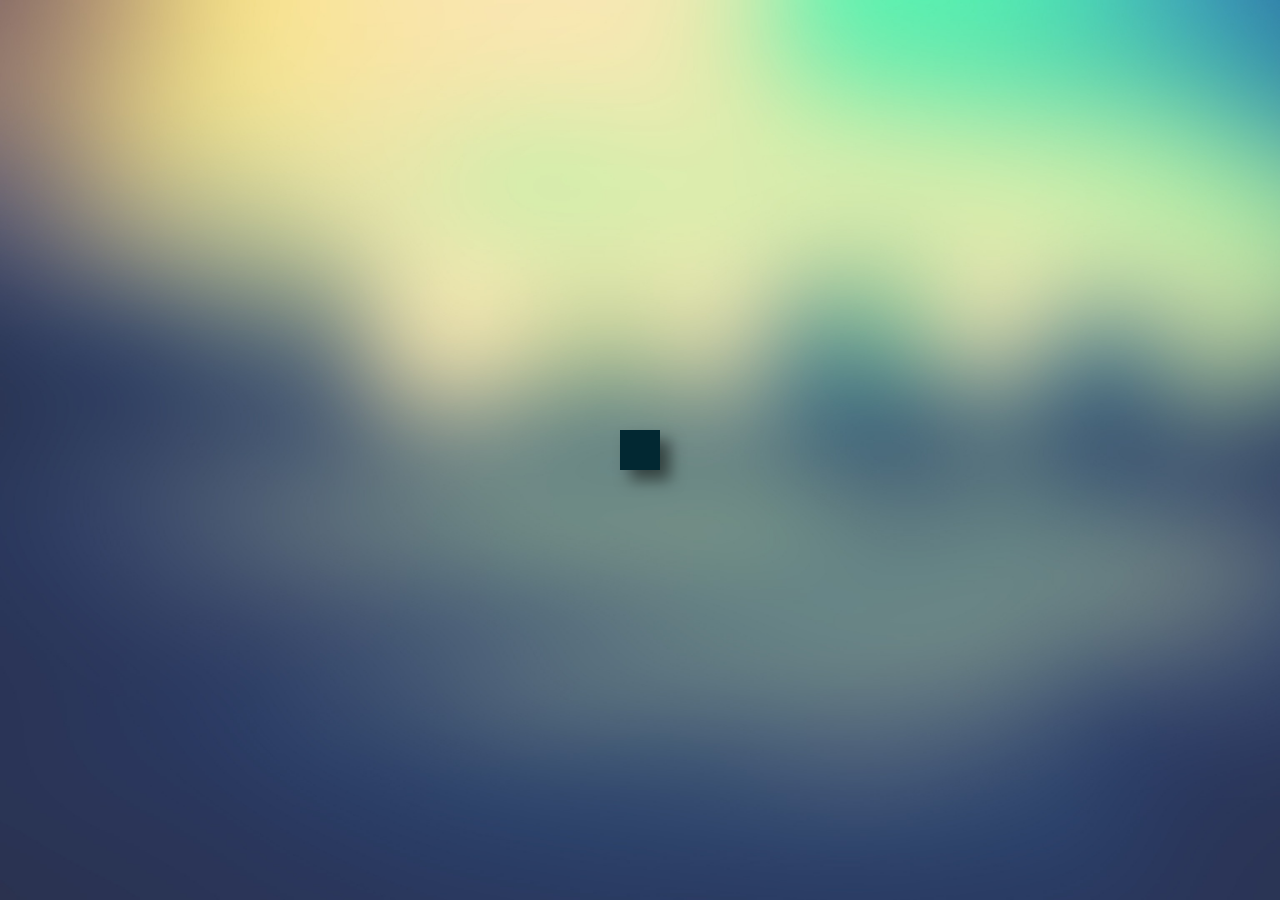
==== html/index.html @ 146cfb05 "first commit" ====
<!DOCTYPE html>
<html>
<html lang="en">
    <head>
        <title>Word Clock</title>
        <meta http-equiv="Content-Type" content="text/html; charset=UTF-8">
        <style>
            #page {
                position: absolute;
                text-align: center;
                top: 0px;
                left: 0px;
                bottom: 0px;
                right: 0px;
                background-image: url("bg.jpg");
                background-size: cover;
            }
            .clock {
                display: inline-block;
                padding: 20px;
                color: rgba(208, 208, 208, 0.2);
                background: rgb(2, 40, 50);
                font-family: Ubuntu Mono, Consolas, 'Liberation Mono', Courier, monospace;
                font-size: 28px;

                -webkit-box-shadow: 10px 10px 15px rgba(0,0,0,0.5);
                -moz-box-shadow: 10px 10px 15px rgba(0,0,0,0.5);
                box-shadow: 10px 10px 15px rgba(0,0,0,0.5);

                position: absolute;
                top: 50%;
                left: 50%;
                transform: translate(-50%, -50%);
            }
            .clock .light {
                color: rgb(70, 232, 222);
            }
        </style>

        <script src="wclock.js6" type="text/javascript"> </script>
    </head>
    <body>
        <div id="page">
            <div id="clock" class="clock"> </div>
        </div>
    </body>
</html>
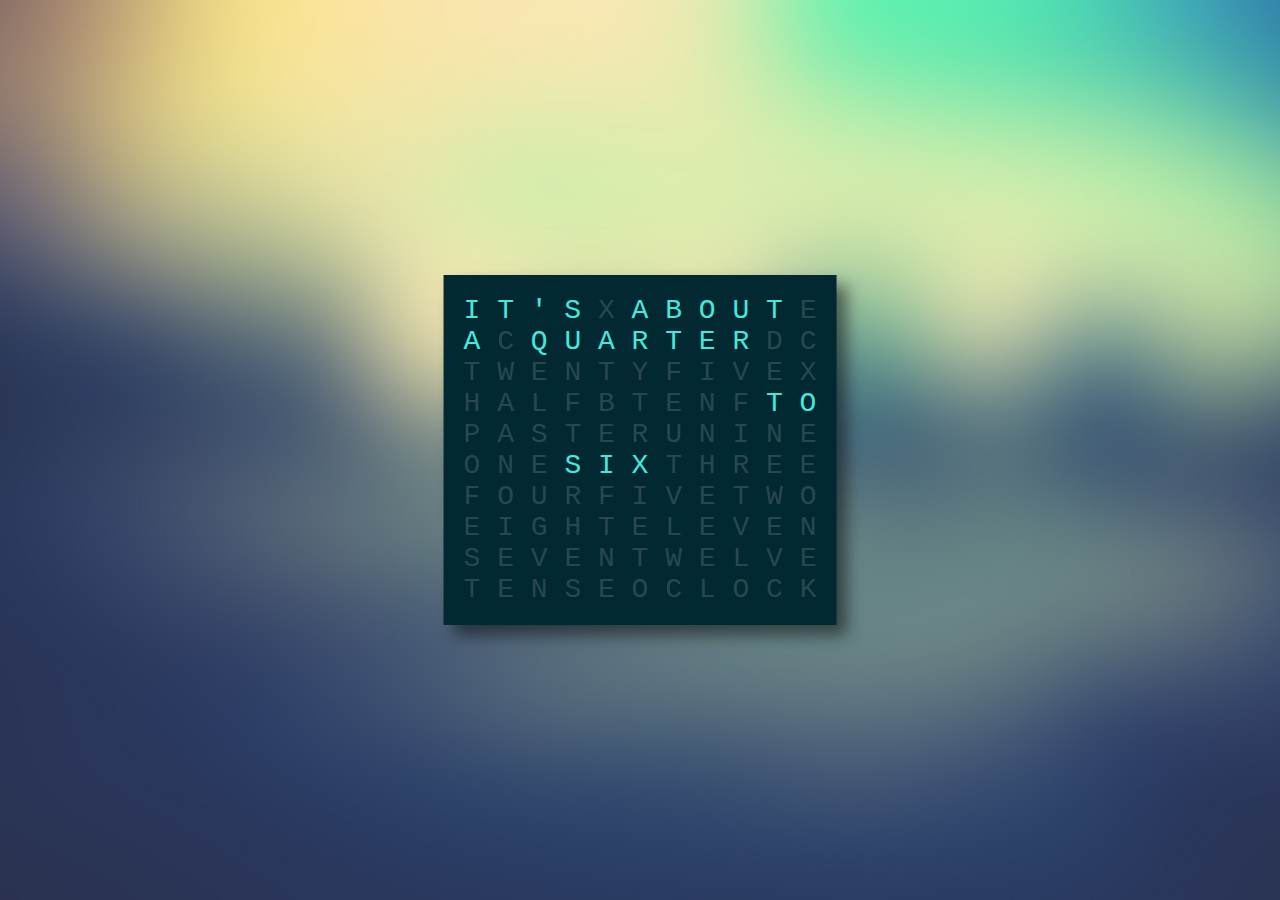
==== commit 77f9a315: "first commit" ====
--- a/html/index.html
+++ b/html/index.html
@@ -37,7 +37,7 @@
             }
         </style>
 
-        <script src="wclock.js6" type="text/javascript"> </script>
+        <script src="wclock.js" type="text/javascript"> </script>
     </head>
     <body>
         <div id="page">
